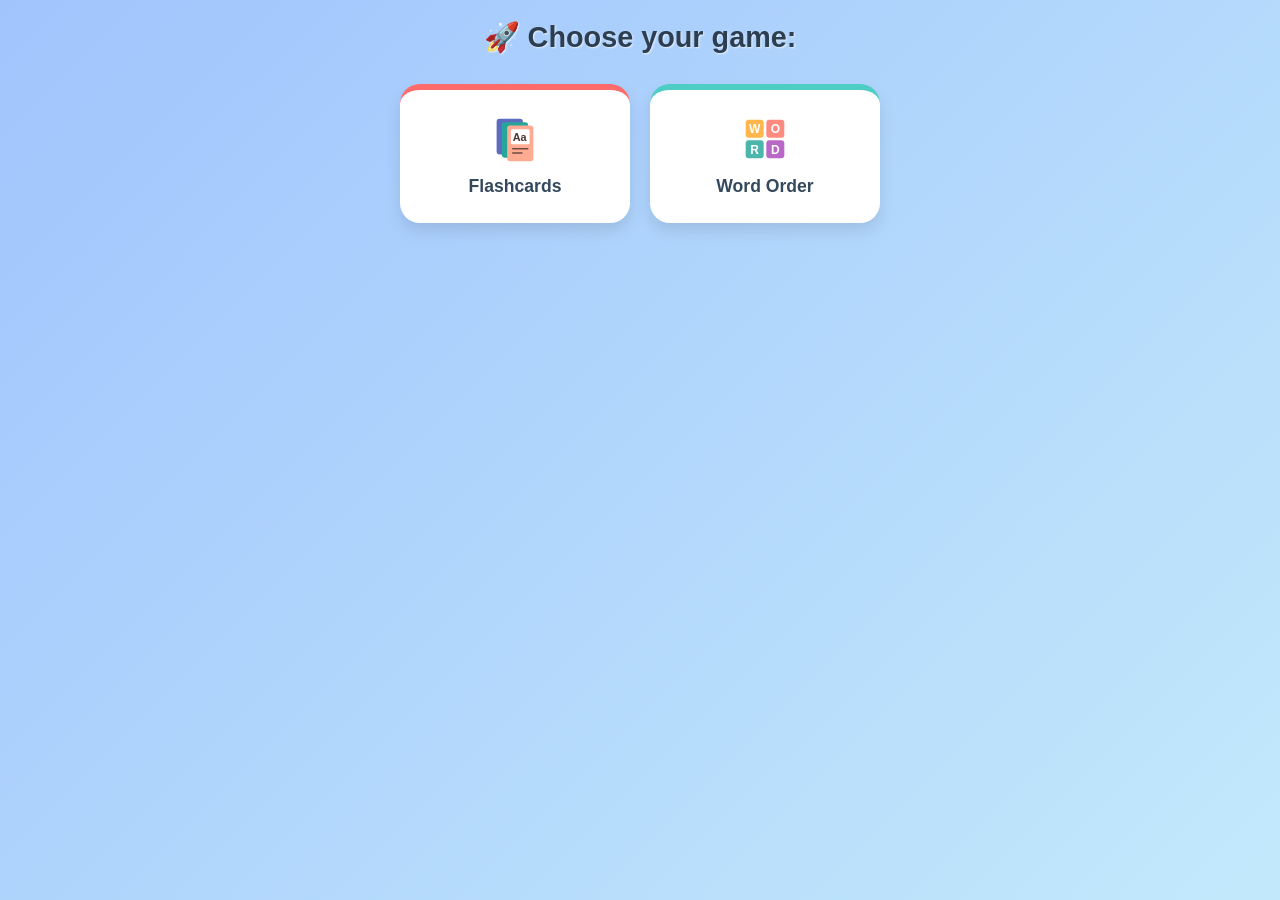
==== class_1/index.html @ 6a3b6349 "1" ====
<!DOCTYPE html>
<html lang="en">
<head>
    <meta charset="UTF-8">
    <meta name="viewport" content="width=device-width, initial-scale=1.0">
    <title>English Menu</title>
    <style>
        /* Сброс стилей и базовые настройки */
        * {
            box-sizing: border-box;
            margin: 0;
            padding: 0;
            font-family: 'Comic Sans MS', 'Segoe UI', Helvetica, Arial, sans-serif;
        }

        body {
            background: linear-gradient(135deg, #a1c4fd 0%, #c2e9fb 100%);
            min-height: 100vh;
            display: flex;
            flex-direction: column;
            align-items: center;
            padding: 20px;
        }

        /* Заголовок страницы */
        h1 {
            color: #2c3e50;
            margin-bottom: 30px;
            text-align: center;
            font-size: 1.8rem;
            text-shadow: 1px 1px 2px rgba(255,255,255,0.7);
        }

        /* Сетка для меню */
        .menu-grid {
            display: grid;
            grid-template-columns: repeat(2, 1fr);
            gap: 20px;
            width: 100%;
            max-width: 500px;
            padding: 0 10px;
        }

        /* Карточка каждого урока/раздела */
        .menu-item {
            background-color: #ffffff;
            border-radius: 20px;
            padding: 25px 10px;
            display: flex;
            flex-direction: column;
            align-items: center;
            justify-content: center;
            text-decoration: none;
            box-shadow: 0 8px 15px rgba(0, 0, 0, 0.1);
            transition: all 0.2s ease;
        }

        /* Эффект при нажатии (для телефонов) */
        .menu-item:active {
            transform: scale(0.95);
            box-shadow: 0 4px 10px rgba(0, 0, 0, 0.2);
        }

        /* Иконка урока */
        .icon {
            font-size: 3.5rem;
            margin-bottom: 12px;
        }

        /* Название урока */
        .title {
            color: #34495e;
            font-size: 1.1rem;
            font-weight: bold;
            text-align: center;
            line-height: 1.3;
        }

        /* Цветовые вариации для каждой кнопки */
        .item-1 { border-top: 6px solid #FF6B6B; }
        .item-2 { border-top: 6px solid #4ECDC4; }
        .item-3 { border-top: 6px solid #FFD166; }
        .item-4 { border-top: 6px solid #118AB2; }

        .menu-item .icon {
            width: 48px;  /* Задайте нужную вам ширину иконки */
            height: 48px; /* Задайте нужную вам высоту иконки */
            display: flex;
            align-items: center;
            justify-content: center;
        }

        .menu-item .icon svg {
            width: 100%;
            height: 100%;
            object-fit: contain;
        }

    </style>
</head>
<body>

    <h1>🚀 Choose your game:</h1>
    <div class="menu-grid">
                
        <!-- Кнопка 1: Флеш-карты -->
        <a href="https://alexnearby.github.io/class_1/flash_cards.html" class="menu-item item-1">
            <div class="icon">
                <svg xmlns="http://w3.org" viewBox="0 0 256 256" width="100%" height="100%">
                    <defs>
                        <style>
                            .fc-card-new { rx: 16px; }
                            .fc-back { fill: #5C6BC0; }    /* Глубокий индиго */
                            .fc-mid { fill: #26A69A; }     /* Мятный зеленый */
                            .fc-front { fill: #FFAB91; }   /* Нежный персиковый */
                            .fc-display { fill: #FFFFFF; rx: 8px; }
                            .fc-letter { fill: #4E342E; font-family: 'Montserrat', Arial, sans-serif; font-size: 58px; font-weight: 800; letter-spacing: -2; }
                            .fc-line-new { stroke: #4E342E; stroke-width: 8; stroke-linecap: round; opacity: 0.8; }
                        </style>
                    </defs>
                    <!-- Задняя карточка -->
                    <rect class="fc-card-new fc-back" x="30" y="20" width="140" height="190" />
                    <!-- Средняя карточка -->
                    <rect class="fc-card-new fc-mid" x="58" y="38" width="140" height="190" />
                    <!-- Передняя карточка -->
                    <rect class="fc-card-new fc-front" x="86" y="56" width="140" height="190" />
                    
                    <!-- Белое поле для текста -->
                    <rect class="fc-display" x="106" y="76" width="100" height="80" />
                    <text class="fc-letter" x="116" y="136">Aa</text>
                    
                    <!-- Декоративные линии текста -->
                    <line class="fc-line-new" x1="116" y1="180" x2="196" y2="180" />
                    <line class="fc-line-new" x1="116" y1="202" x2="165" y2="202" />
                </svg>
            </div>
            <div class="title">Flashcards</div>
        </a>
        <!-- Кнопка 2: Порядок слов -->
        <a href="https://alexnearby.github.io/class_1/word_order_game.html" class="menu-item item-2">
            <div class="icon">
                <svg xmlns="http://w3.org" viewBox="0 0 256 256" width="100%" height="100%">
                    <defs>
                        <style>
                            .tile-w { fill: #FFB74D; rx: 16px; } /* Пастельный оранжевый */
                            .tile-o { fill: #FF8A80; rx: 16px; } /* Пастельный коралловый */
                            .tile-r { fill: #4DB6AC; rx: 16px; } /* Пастельный бирюзовый */
                            .tile-d { fill: #BA68C8; rx: 16px; } /* Пастельный фиолетовый */
                            .wo-text-new { fill: #FFFFFF; font-family: 'Montserrat', 'Arial Black', sans-serif; font-size: 64px; font-weight: 900; text-anchor: middle; dominant-baseline: central; }
                        </style>
                    </defs>
                    <!-- Плитка W -->
                    <g transform="translate(25, 25)">
                        <rect class="tile-w" x="0" y="0" width="96" height="96" />
                        <text class="wo-text-new" x="48" y="50">W</text>
                    </g>
                    <!-- Плитка O -->
                    <g transform="translate(135, 25)">
                        <rect class="tile-o" x="0" y="0" width="96" height="96" />
                        <text class="wo-text-new" x="48" y="50">O</text>
                    </g>
                    <!-- Плитка R -->
                    <g transform="translate(25, 135)">
                        <rect class="tile-r" x="0" y="0" width="96" height="96" />
                        <text class="wo-text-new" x="48" y="50">R</text>
                    </g>
                    <!-- Плитка D -->
                    <g transform="translate(135, 135)">
                        <rect class="tile-d" x="0" y="0" width="96" height="96" />
                        <text class="wo-text-new" x="48" y="50">D</text>
                    </g>
                </svg>
            </div>
            <div class="title">Word Order</div>
        </a>

    </div>

</body>
</html>
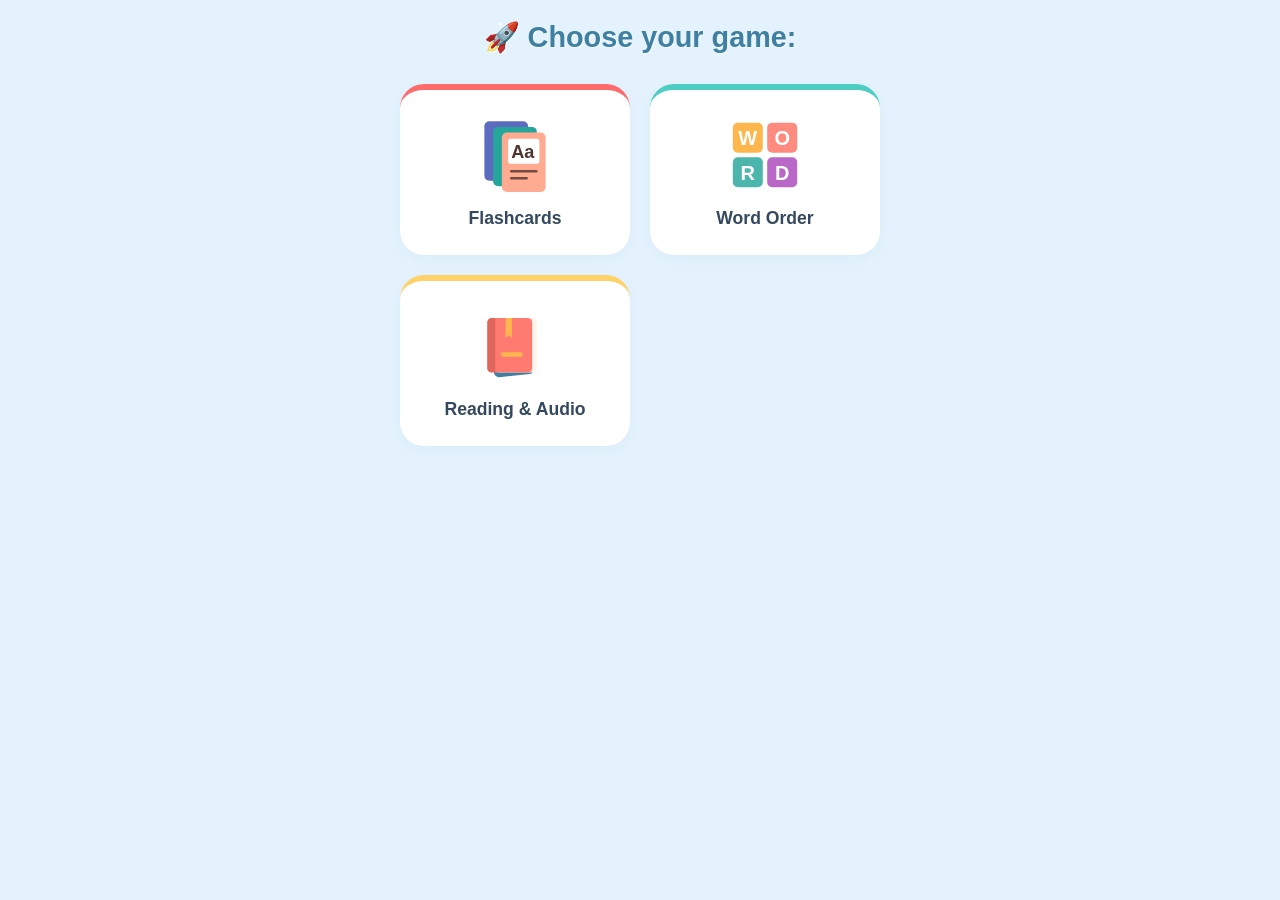
==== commit c749a9fe: "2" ====
--- a/class_1/index.html
+++ b/class_1/index.html
@@ -3,18 +3,19 @@
 <head>
     <meta charset="UTF-8">
     <meta name="viewport" content="width=device-width, initial-scale=1.0">
-    <title>English Menu</title>
+    <title>English Menu · Design System</title>
+    <link href="/class_1/theme.css" rel="stylesheet">
     <style>
-        /* Сброс стилей и базовые настройки */
+        /* ===== БАЗОВЫЙ СБРОС (только для этого компонента) ===== */
         * {
             box-sizing: border-box;
             margin: 0;
             padding: 0;
-            font-family: 'Comic Sans MS', 'Segoe UI', Helvetica, Arial, sans-serif;
-        }
-
+        }
+
+        /* ===== УНИКАЛЬНАЯ СЕТКА И ГЕОМЕТРИЯ (НЕ ИЗ ТЕМЫ) ===== */
         body {
-            background: linear-gradient(135deg, #a1c4fd 0%, #c2e9fb 100%);
+            /* background: linear-gradient(135deg, #a1c4fd 0%, #c2e9fb 100%); */
             min-height: 100vh;
             display: flex;
             flex-direction: column;
@@ -22,16 +23,18 @@
             padding: 20px;
         }
 
-        /* Заголовок страницы */
-        h1 {
+        /* страничный заголовок – НЕ .m3-title (у него свои стили), но мы даём ему уникальный вид */
+        /* .page-headline {
             color: #2c3e50;
             margin-bottom: 30px;
             text-align: center;
             font-size: 1.8rem;
             text-shadow: 1px 1px 2px rgba(255,255,255,0.7);
-        }
-
-        /* Сетка для меню */
+            font-weight: 700;
+            letter-spacing: 0.5px;
+        } */
+
+        /* ===== СЕТКА МЕНЮ (УНИКАЛЬНАЯ) ===== */
         .menu-grid {
             display: grid;
             grid-template-columns: repeat(2, 1fr);
@@ -41,137 +44,166 @@
             padding: 0 10px;
         }
 
-        /* Карточка каждого урока/раздела */
+        /* ===== КАРТОЧКИ МЕНЮ (наследуют .m3-card, но мы добавляем уникальные отступы/радиусы) ===== */
         .menu-item {
-            background-color: #ffffff;
-            border-radius: 20px;
+            /* тема: фон, тень, рамка, скругление — уже есть в .m3-card */
+            /* но мы добавляем уникальные внутренние отступы и поведение */
             padding: 25px 10px;
             display: flex;
             flex-direction: column;
             align-items: center;
             justify-content: center;
             text-decoration: none;
-            box-shadow: 0 8px 15px rgba(0, 0, 0, 0.1);
+            /* сохраняем кастомный переход и трансформацию */
             transition: all 0.2s ease;
-        }
-
-        /* Эффект при нажатии (для телефонов) */
+            /* цветные бордюры сверху — оставляем, они часть дизайна */
+            border-top: 6px solid transparent; /* базовый фон, потом переопределим */
+        }
+
         .menu-item:active {
             transform: scale(0.95);
             box-shadow: 0 4px 10px rgba(0, 0, 0, 0.2);
         }
 
-        /* Иконка урока */
+        /* цветовые акценты (уникальные) */
+        .item-1 { border-top-color: #FF6B6B; }
+        .item-2 { border-top-color: #4ECDC4; }
+        .item-3 { border-top-color: #FFD166; }
+        .item-4 { border-top-color: #118AB2; }
+
+        /* ===== ИКОНКИ (УНИКАЛЬНЫЕ РАЗМЕРЫ) ===== */
         .icon {
-            font-size: 3.5rem;
-            margin-bottom: 12px;
-        }
-
-        /* Название урока */
-        .title {
-            color: #34495e;
-            font-size: 1.1rem;
-            font-weight: bold;
-            text-align: center;
-            line-height: 1.3;
-        }
-
-        /* Цветовые вариации для каждой кнопки */
-        .item-1 { border-top: 6px solid #FF6B6B; }
-        .item-2 { border-top: 6px solid #4ECDC4; }
-        .item-3 { border-top: 6px solid #FFD166; }
-        .item-4 { border-top: 6px solid #118AB2; }
-
-        .menu-item .icon {
-            width: 48px;  /* Задайте нужную вам ширину иконки */
-            height: 48px; /* Задайте нужную вам высоту иконки */
+            width: 80px;      /* увеличенный размер, чтобы SVG были видны */
+            height: 80px;
             display: flex;
             align-items: center;
             justify-content: center;
-        }
-
-        .menu-item .icon svg {
+            margin-bottom: 12px;
+        }
+
+        .icon svg {
             width: 100%;
             height: 100%;
             object-fit: contain;
-        }
-
+            display: block;
+        }
+
+        /* ===== ТЕКСТЫ: используем .m3-body + уникальный цвет/вес ===== */
+        .menu-title {
+            /* класс .m3-body даст 14px, цвет #44474E, но мы переопределяем под дизайн */
+            font-weight: 700;
+            color: #34495e;
+            text-align: center;
+            line-height: 1.3;
+            font-size: 1.1rem;  /* сохраняем оригинальный размер */
+        }
+
+        /* ===== АДАПТАЦИЯ ПОД МАЛЫЕ ЭКРАНЫ (не ломаем сетку) ===== */
+        @media (max-width: 400px) {
+            .menu-grid {
+                gap: 12px;
+            }
+            .icon {
+                width: 64px;
+                height: 64px;
+            }
+        }
     </style>
 </head>
 <body>
 
-    <h1>🚀 Choose your game:</h1>
+    <!-- заголовок – используем кастомный класс, НЕ .m3-title (чтобы не переопределять глобально) -->
+    <h1 class="page-headline">🚀 Choose your game:</h1>
+
     <div class="menu-grid">
-                
-        <!-- Кнопка 1: Флеш-карты -->
-        <a href="https://alexnearby.github.io/class_1/flash_cards.html" class="menu-item item-1">
+
+        <!-- ===== КАРТОЧКА 1 · FLASHCARDS ===== -->
+        <a href="/class_1/flash_cards.html" class="menu-item m3-card item-1">
             <div class="icon">
+                <!-- SVG остаётся без изменений (как просили) -->
                 <svg xmlns="http://w3.org" viewBox="0 0 256 256" width="100%" height="100%">
                     <defs>
                         <style>
                             .fc-card-new { rx: 16px; }
-                            .fc-back { fill: #5C6BC0; }    /* Глубокий индиго */
-                            .fc-mid { fill: #26A69A; }     /* Мятный зеленый */
-                            .fc-front { fill: #FFAB91; }   /* Нежный персиковый */
+                            .fc-back { fill: #5C6BC0; }
+                            .fc-mid { fill: #26A69A; }
+                            .fc-front { fill: #FFAB91; }
                             .fc-display { fill: #FFFFFF; rx: 8px; }
                             .fc-letter { fill: #4E342E; font-family: 'Montserrat', Arial, sans-serif; font-size: 58px; font-weight: 800; letter-spacing: -2; }
                             .fc-line-new { stroke: #4E342E; stroke-width: 8; stroke-linecap: round; opacity: 0.8; }
                         </style>
                     </defs>
-                    <!-- Задняя карточка -->
                     <rect class="fc-card-new fc-back" x="30" y="20" width="140" height="190" />
-                    <!-- Средняя карточка -->
                     <rect class="fc-card-new fc-mid" x="58" y="38" width="140" height="190" />
-                    <!-- Передняя карточка -->
                     <rect class="fc-card-new fc-front" x="86" y="56" width="140" height="190" />
-                    
-                    <!-- Белое поле для текста -->
                     <rect class="fc-display" x="106" y="76" width="100" height="80" />
                     <text class="fc-letter" x="116" y="136">Aa</text>
-                    
-                    <!-- Декоративные линии текста -->
                     <line class="fc-line-new" x1="116" y1="180" x2="196" y2="180" />
                     <line class="fc-line-new" x1="116" y1="202" x2="165" y2="202" />
                 </svg>
             </div>
-            <div class="title">Flashcards</div>
+            <!-- Заголовок теперь использует .m3-body как базу + кастомные стили -->
+            <span class="menu-title m3-body">Flashcards</span>
         </a>
-        <!-- Кнопка 2: Порядок слов -->
-        <a href="https://alexnearby.github.io/class_1/word_order_game.html" class="menu-item item-2">
+
+        <!-- ===== КАРТОЧКА 2 · WORD ORDER ===== -->
+        <a href="/class_1/word_order_game.html" class="menu-item m3-card item-2">
             <div class="icon">
                 <svg xmlns="http://w3.org" viewBox="0 0 256 256" width="100%" height="100%">
                     <defs>
                         <style>
-                            .tile-w { fill: #FFB74D; rx: 16px; } /* Пастельный оранжевый */
-                            .tile-o { fill: #FF8A80; rx: 16px; } /* Пастельный коралловый */
-                            .tile-r { fill: #4DB6AC; rx: 16px; } /* Пастельный бирюзовый */
-                            .tile-d { fill: #BA68C8; rx: 16px; } /* Пастельный фиолетовый */
+                            .tile-w { fill: #FFB74D; rx: 16px; }
+                            .tile-o { fill: #FF8A80; rx: 16px; }
+                            .tile-r { fill: #4DB6AC; rx: 16px; }
+                            .tile-d { fill: #BA68C8; rx: 16px; }
                             .wo-text-new { fill: #FFFFFF; font-family: 'Montserrat', 'Arial Black', sans-serif; font-size: 64px; font-weight: 900; text-anchor: middle; dominant-baseline: central; }
                         </style>
                     </defs>
-                    <!-- Плитка W -->
                     <g transform="translate(25, 25)">
                         <rect class="tile-w" x="0" y="0" width="96" height="96" />
                         <text class="wo-text-new" x="48" y="50">W</text>
                     </g>
-                    <!-- Плитка O -->
                     <g transform="translate(135, 25)">
                         <rect class="tile-o" x="0" y="0" width="96" height="96" />
                         <text class="wo-text-new" x="48" y="50">O</text>
                     </g>
-                    <!-- Плитка R -->
                     <g transform="translate(25, 135)">
                         <rect class="tile-r" x="0" y="0" width="96" height="96" />
                         <text class="wo-text-new" x="48" y="50">R</text>
                     </g>
-                    <!-- Плитка D -->
                     <g transform="translate(135, 135)">
                         <rect class="tile-d" x="0" y="0" width="96" height="96" />
                         <text class="wo-text-new" x="48" y="50">D</text>
                     </g>
                 </svg>
             </div>
-            <div class="title">Word Order</div>
+            <span class="menu-title m3-body">Word Order</span>
+        </a>
+
+        <!-- ===== КАРТОЧКА 3 · READING & AUDIO ===== -->
+        <a href="/class_1/reading_audio.html" class="menu-item m3-card item-3">
+            <div class="icon">
+                <svg xmlns="http://w3.org" viewBox="0 0 256 256" width="100%" height="100%">
+                    <defs>
+                        <style>
+                            .book-back { fill: #3F80A2; }
+                            .book-front { fill: #FF7B72; }
+                            .book-spine { fill: #E0665C; }
+                            .book-pages { fill: #FFF5EC; }
+                            .book-mark { fill: #FFB74D; }
+                        </style>
+                    </defs>
+                    <g transform="translate(38, 28)">
+                        <rect class="book-back" x="15" y="25" width="130" height="170" rx="16" transform="rotate(-6 80 110)" />
+                        <rect class="book-pages" x="25" y="10" width="135" height="175" rx="14" />
+                        <rect class="book-front" x="15" y="10" width="130" height="175" rx="14" />
+                        <path class="book-spine" d="M15,10 H27 V185 H15 C7.2,185 1,178.8 1,171 V24 C1,16.2 7.2,10 15,10 Z" />
+                        <path class="book-mark" d="M60,10 H80 V75 L70,65 L60,75 Z" />
+                        <rect class="book-mark" x="45" y="120" width="70" height="14" rx="7" />
+                    </g>
+                </svg>
+            </div>
+            <span class="menu-title m3-body">Reading & Audio</span>
         </a>
 
     </div>
--- a/class_1/theme.css
+++ b/class_1/theme.css
@@ -0,0 +1,150 @@
+/* ==========================================================================
+   БАЗОВЫЕ ДИЗАЙН-ТОКЕНЫ И ЦВЕТА
+   Совместимо с Material 3 AppColorScheme (Light Theme)
+   ========================================================================== */
+
+:root {
+    /* ----- Базовые токены цветов ----- */
+    --blue-80: #9ECAFF;
+    --blue-40: #3F80A2;
+    --text-secondary-40: #6C8A9E;
+    --mint-40: #006B4F;
+    --orange-40: #F57C00; /* Яркий оранжевый акцент */
+    --light-background: #E3F2FD;
+    --light-surface: #FFFFFF;
+
+    /* ----- Семантическая карта цветов ----- */
+    --color-primary: var(--blue-40);
+    --color-secondary: var(--mint-40);
+    --color-tertiary: var(--orange-40);
+    --color-background: var(--light-background);
+    --color-surface: var(--light-surface);
+    --color-surface-variant: var(--light-surface);
+
+    --color-primary-container: var(--blue-80);
+    --color-secondary-container: var(--blue-80);
+    --color-surface-container: var(--light-surface);
+
+    --color-on-primary: #FFFFFF;
+    --color-on-secondary: #FFFFFF;
+    --color-on-background: var(--blue-40);
+    --color-on-surface: var(--blue-40);
+    --color-on-surface-variant: var(--text-secondary-40);
+
+    --color-outline: #73777F;
+    --color-outline-variant: #C3C6CF;
+
+    /* ----- Токены статусных уведомлений ----- */
+    --color-error: #B3261E;
+    --color-on-error: #FFFFFF;
+    --color-warning: #E65100;
+    --color-on-warning: #FFFFFF;
+    --color-alert: #0288D1;
+    --color-on-alert: #FFFFFF;
+    --color-success: #006B4F; /* Яркий зеленый */
+    --color-on-success: #FFFFFF;
+}
+
+/* ==========================================================================
+   ГЛОБАЛЬНЫЙ СБРОС ДЛЯ ТЕКСТА И ЭЛЕМЕНТОВ
+   Убирает влияние на уникальную геометрию будущих сложных компонентов
+   ========================================================================== */
+* {
+    margin: 0;
+    padding: 0;
+    box-sizing: border-box;
+}
+
+body {
+    background-color: var(--color-background);
+    color: var(--color-on-background);
+    font-family: 'Comic Sans MS', 'Segoe UI', Helvetica, Arial, sans-serif;
+    -webkit-font-smoothing: antialiased;
+}
+
+/* ==========================================================================
+   ТИПОГРАФИКА И ЗАГОЛОВКИ (Единый стиль текста)
+   ========================================================================== */
+h1 {
+    color: var(--color-on-surface);
+    margin-bottom: 30px;
+    text-align: center;
+    font-size: 1.8rem;
+    text-shadow: 1px 1px 2px rgba(255, 255, 255, 0.7);
+}
+
+.formal-font{
+    font-family: 'Roboto', system-ui, -apple-system, sans-serif;
+}
+
+/* Крупные заголовки, названия экранов или карточек */
+.m3-title {
+    color: var(--color-on-surface);
+    font-size: 22px;
+    font-weight: 900;
+    line-height: 1.4;
+}
+
+/* Маленькие надписи над заголовками, категории, подписи */
+.m3-subtitle {
+    color: var(--color-on-surface-variant);
+    font-size: 11px;
+    font-weight: 700;
+    text-transform: uppercase;
+    letter-spacing: 0.8px;
+}
+
+/* Стандартный текст описаний, списков и параграфов */
+.m3-body {
+    font-size: 14px;
+    font-weight: 400;
+    line-height: 1.5;
+    color: #44474E; /* Нейтральный темный для M3 */
+}
+
+/* Текст внутри основных интерактивных кнопок */
+.m3-btn-primary-text {
+    color: var(--color-on-primary);
+    font-size: 15px;
+    font-weight: 700;
+}
+
+/* Ссылки (Уникальные, но поддерживающие общую гамму) */
+.m3-link {
+    color: var(--color-primary);
+    text-decoration: none;
+    font-weight: 500;
+    transition: color 0.2s;
+}
+.m3-link:hover {
+    color: var(--color-tertiary); /* При ховере подсвечивается оранжевым */
+    text-decoration: underline;
+}
+
+/* ==========================================================================
+   БАЗОВЫЕ КАРТОЧКИ И БЛОКИ (Только фон, скругление и тени)
+   ========================================================================== */
+.m3-card {
+    background-color: var(--color-surface);
+    color: var(--color-on-surface);
+    border-radius: 24px; /* Фирменное крупное скругление Material 3 */
+    box-shadow: 0 4px 12px rgba(63, 128, 162, 0.04);
+    /* Внутренние padding и внешние margin здесь НЕ задаются, 
+       так как они уникальны для каждого сложного компонента */
+}
+
+@media (max-width: 300px) {
+  /* Укажите здесь ваши стили, например: */
+  .container {
+    width: 100%;
+    padding: 5px;
+  }
+  
+  .sidebar {
+    display: none; /* Скрываем боковую панель на очень узких экранах */
+  }
+  
+  body {
+    font-size: 12px;
+  }
+}
